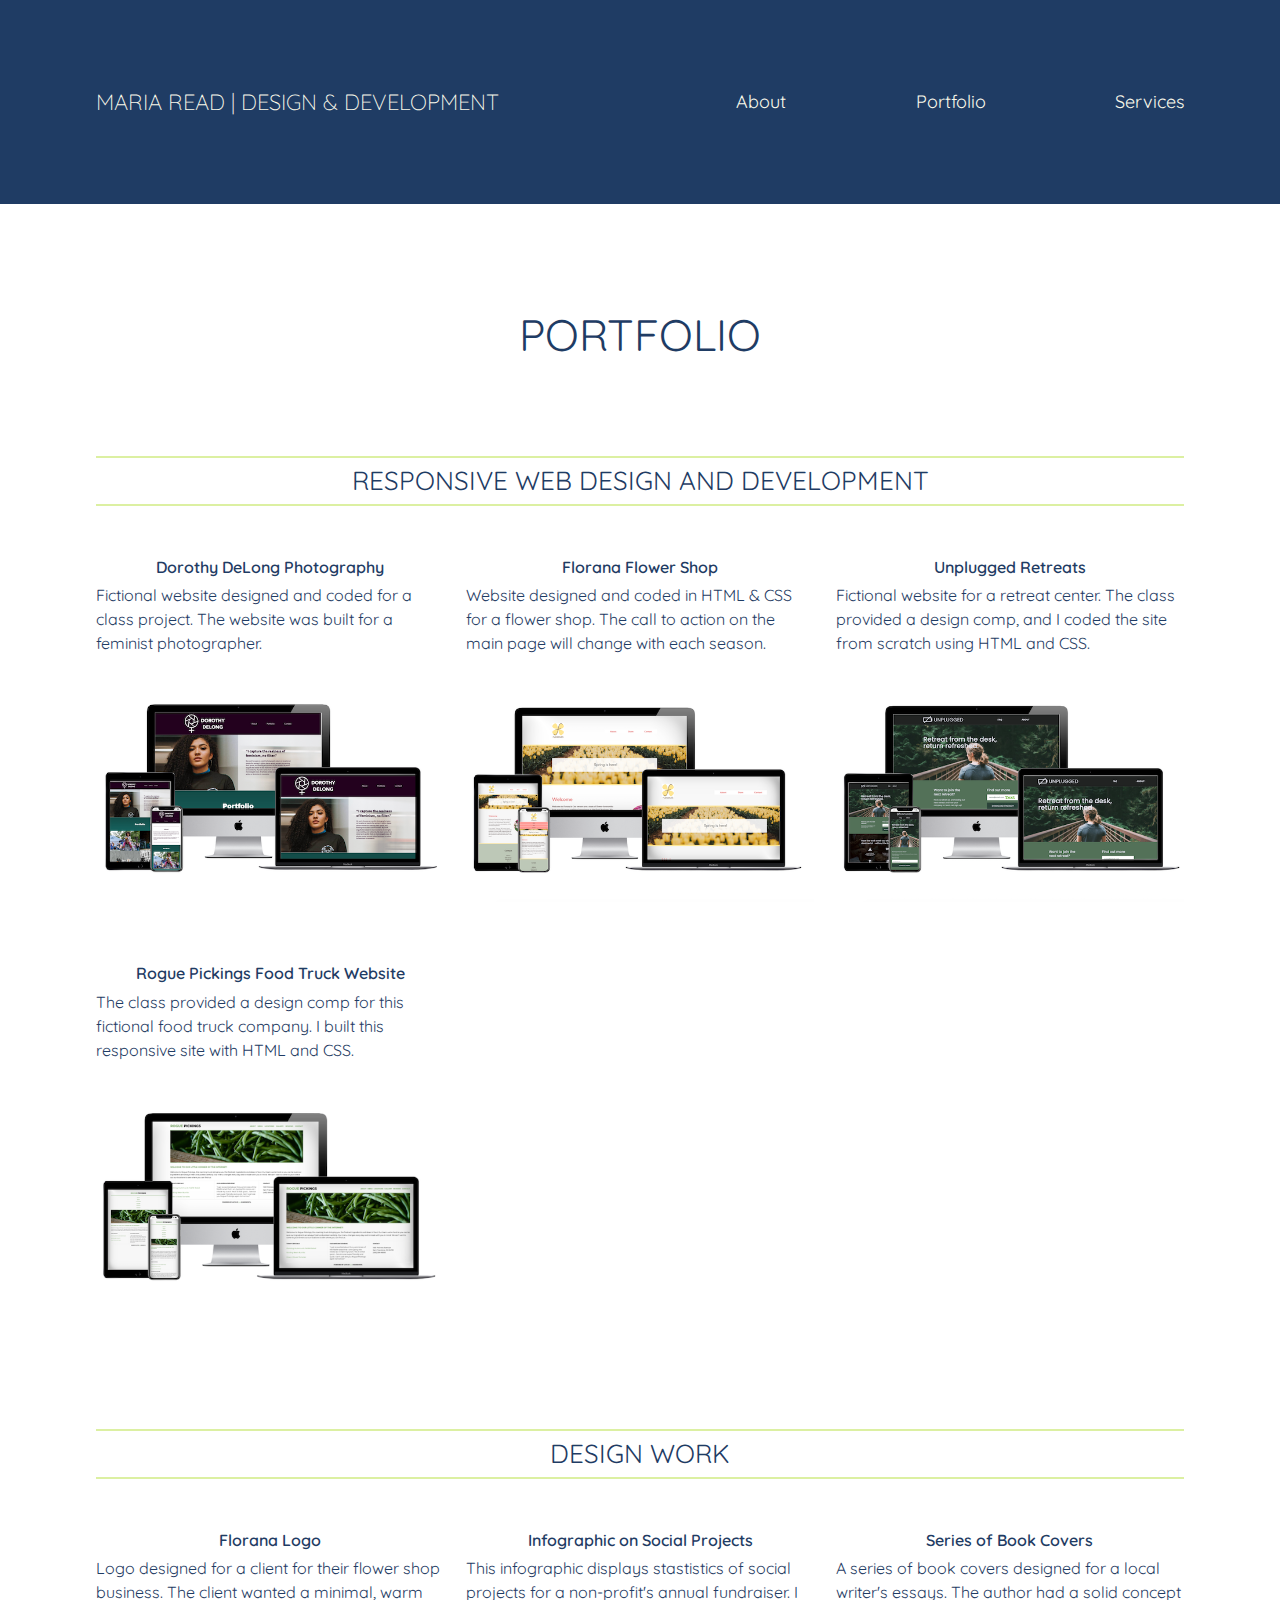
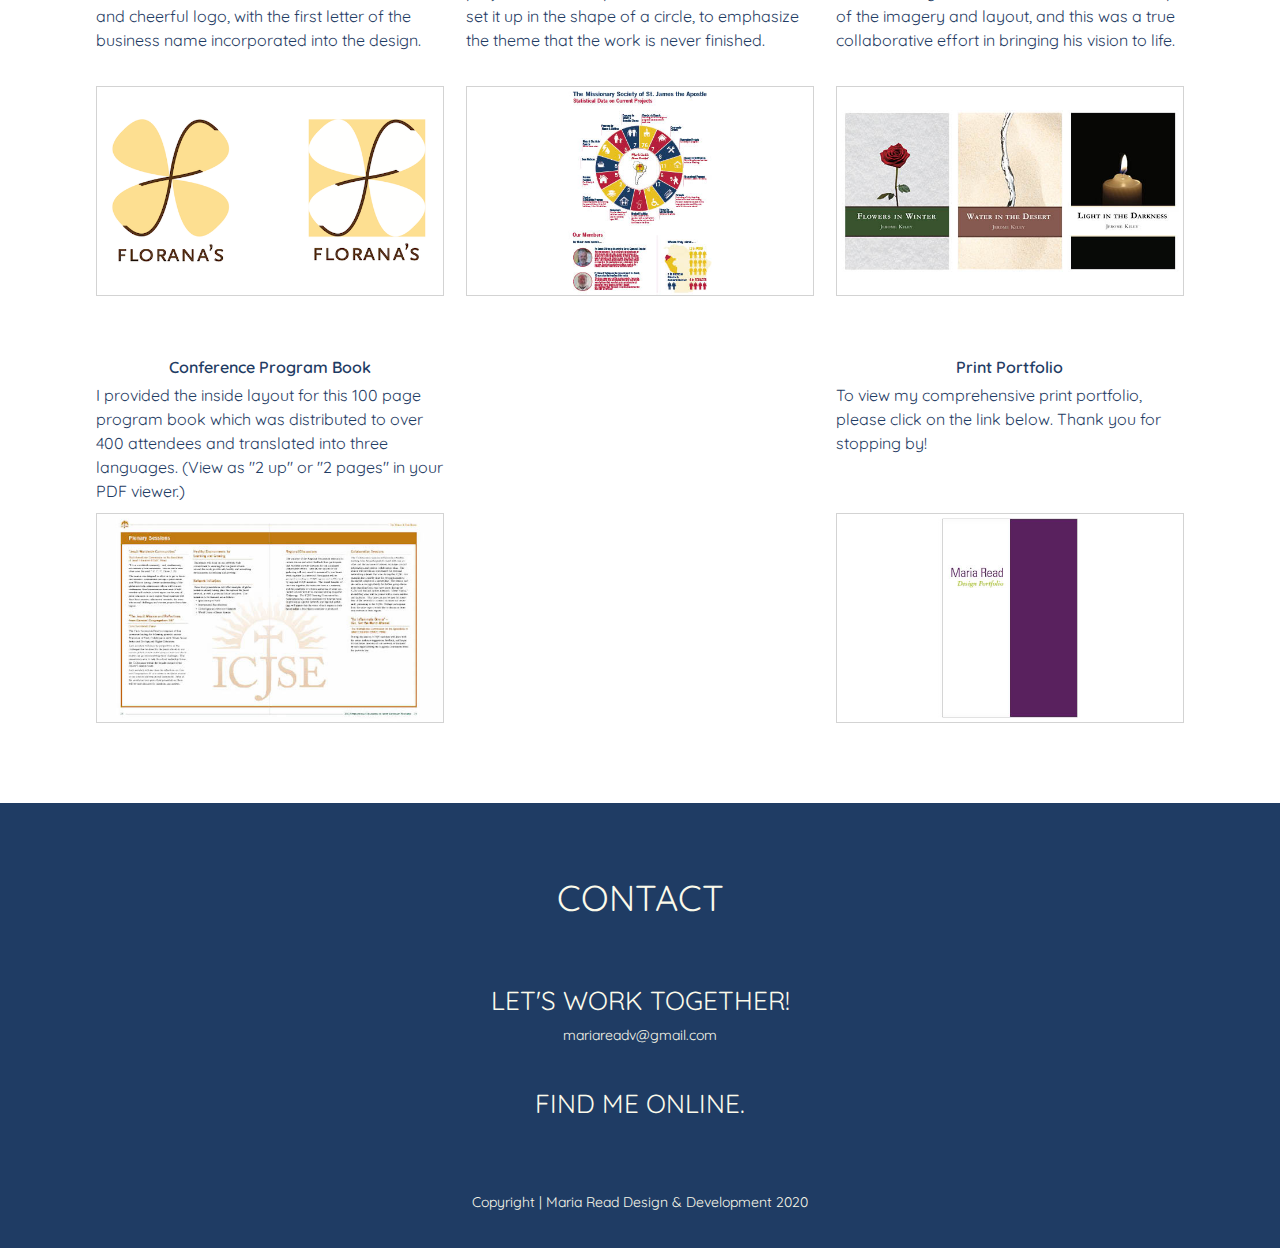
==== portfolio/index.html @ 5c040aab "Updated conference program book file" ====
<!doctype html>
<html class="no-js" lang="en">

<head>
  <meta charset="utf-8">
  <title>Maria Read Portfolio</title>
  <meta name="portfolio page" content="">
  <meta name="viewport" content="width=device-width, initial-scale=1">

  <link rel="manifest" href="site.webmanifest">
  <link rel="apple-touch-icon" href="icon.png">
  <!-- Place favicon.ico in the root directory -->

  <link rel="stylesheet" href="../css/normalize.css">
  <link rel="stylesheet" href="../css/main.css">

  <link href="https://fonts.googleapis.com/css2?family=Quicksand:wght@300;400;700&display=swap" rel="stylesheet">


  <!-- FontAwesome CDN version 5.5 -->
  <link rel="stylesheet" href="https://use.fontawesome.com/releases/v5.5.0/css/all.css" integrity="sha384-B4dIYHKNBt8Bc12p+WXckhzcICo0wtJAoU8YZTY5qE0Id1GSseTk6S+L3BlXeVIU" crossorigin="anonymous">


  <meta name="theme-color" content="#fafafa">
</head>

<body>
  <div class="container">

  <!--[if IE]>
    <p class="browserupgrade">You are using an <strong>outdated</strong> browser. Please <a href="https://browsehappy.com/">upgrade your browser</a> to improve your experience and security.</p>
  <![endif]-->

  <!-- Add your site or application content here -->

  <header>

    <div class="content-wrapper">
      <a href="../index.html">
        <p>Maria Read | Design & Development</p>
      </a>
      <div class="header-divider"></div>
      <nav>
        <ul>
          <li><a href="../index.html" target="_self">About</a></li>
          <li><a href="index.html" target="_self">Portfolio</a></li>
          <li><a href="../services/index.html" target="_self">Services</a></li>
        </ul>
      </nav>
    </div>

  </header>



  <main>



    <!--<section id="portfolio">
      <div class="content-wrapper">
        <h2>Portfolio</h2>
        <div class="divider"></div>
        <h3>Responsive Web Sites</h3>
        <div class="thumbnail-wrapper"> 
          <div class="full-width">
          
            <img src="../img/dotphoto-tn-desk-final.png" alt="dorothy photo desktop thumbnail">
          
          <div class="full-width">
          
            <h2>helllo there how are you</h2>
          
          </div>
          <div class="mobile-tablet-container">
              <img src="../img/dotphoto-tn-tab-final.png" alt="dorothy photo tablet thumbnail">
              <img src="../img/dotphoto-tn-mob-final.png" alt="dorothy photo mobile thumbnail">
          </div>
        </div>
               <p>Website designed and coded for a class project. The website was built for a feminist photographer.
        </p>
      </div>
    </section>  -->


    <section id="portfolio">
      <div class="content-wrapper">
        <h2>Portfolio</h2>
        <div class="divider"></div>
        <h3>Responsive Web Design and Development</h3>

        <div class="flex-container">

        <div class="thumbnail-wrapper-container">
          <a href="https://mreadv.github.io/dorothy-site/" target="_blank" rel="noopener noreferrer">


            <div class="portfolio-description">
              <h4>Dorothy DeLong Photography</h4>
              <p>Fictional website designed and coded for a class project. The website was built for a feminist photographer.
              </p>
            </div>

            <div class="thumbnail-wrapper photo-container full-width-item"> 
              
                <img src="../img/dorothy-devices.png" alt="dorothy photo desktop thumbnail">
              
            </div> <!-- thumbnail-wrapper div ends -->
          </a>
        </div><!-- thumbnail-wrapper-container div ends -->

        <div class="thumbnail-wrapper-container">
          <a href="https://mreadv.github.io/florana/index.html" target="_blank" rel="noopener noreferrer">


            <div class="portfolio-description">
              <h4>Florana Flower Shop</h4>
              <p>Website designed and coded in HTML & CSS for a flower shop. The call to action on the main page will change with each season.
              </p>
            </div>

            <div class="thumbnail-wrapper photo-container full-width-item"> 
              
                <img src="../img/florana-devices.png" alt="dorothy photo desktop thumbnail">
              
            </div> <!-- thumbnail-wrapper div ends -->
          </a>
        </div><!-- thumbnail-wrapper-container div ends -->



        

        <div class="thumbnail-wrapper-container">
          <a href="https://mreadv.github.io/unplugged-site/" target="_blank" rel="noopener noreferrer">

            <div class="portfolio-description">
             <h4>Unplugged Retreats</h4>
             <p>Fictional website for a retreat center. The class provided a design comp, and I coded the site from scratch using HTML and CSS.
             </p>
           </div>


           <div class="thumbnail-wrapper photo-container full-width-item"> 
           
              <img src="../img/unplugged-devices.png" alt="unplugged website desktop thumbnail">
            
          </div> <!-- thumbnail-wrapper div ends -->
        </a>

      </div> <!-- thumbnail-wrapper-container div ends -->

      
      <div class="thumbnail-wrapper-container">
          <a href="https://mreadv.github.io/rogue-3/" target="_blank" rel="noopener noreferrer">

            <div class="portfolio-description">
             <h4>Rogue Pickings Food Truck Website</h4>
             <p>The class provided a design comp for this fictional food truck company. I built this responsive site with HTML and CSS.
             </p>
           </div>


           <div class="thumbnail-wrapper photo-container full-width-item"> 
        
              <img src="../img/rogue-devices.png" alt="rogue pickings website desktop thumbnail">
           
          </div> <!-- thumbnail-wrapper div ends -->
        </a>

      </div> <!-- thumbnail-wrapper-container div ends -->

    </div> <!-- flex-container div ends -->


      <div class="design-work">

        <h3>Design Work</h3>

        <div class="flex-container">


        

        <div class="thumbnail-wrapper-container">
          

            <div class="portfolio-description">
             <h4>Florana Logo</h4>
             <p>Logo designed for a client for their flower shop business. The client wanted a minimal, warm and cheerful logo, with the first letter of the business name incorporated into the design. 
             </p>
             
             
           </div>

       
           <div class="thumbnail-wrapper"> 

            <div class="photo-container full-width-item hover design">
              <figure>
             
              <img src="../img/florana-logo.png" alt="florana logo yellow flower with brown letter f">
         
            </figure>
       

            </div>

            
          </div> <!-- thumbnail-wrapper div ends -->

        </a>

      </div> <!-- thumbnail-wrapper-container div ends -->



      <div class="thumbnail-wrapper-container">
        <a href="../img/infographic-2.pdf" target="_blank" rel="noopener noreferrer">

        <div class="portfolio-description">
         <h4>Infographic on Social Projects</h4>
         <p>This infographic displays stastistics of social projects for a non-profit's annual fundraiser. I set it up in the shape of a circle, to emphasize the theme that the work is never finished.
         </p>
         
         
       </div>

   
       <div class="thumbnail-wrapper"> 

        <div class="photo-container full-width-item hover design">
          <figure>
         
          <img src="../img/infographic-tn.jpg" alt="thumbnail of an infographic in blue, yellow, and red, with icons in white">
     
        </figure>
   

        </div>

        
      </div> <!-- thumbnail-wrapper div ends -->

    </a>

  </div> <!-- thumbnail-wrapper-container div ends -->



  <div class="thumbnail-wrapper-container">
    <a href="../img/books-3up.pdf" target="_blank" rel="noopener noreferrer">

    <div class="portfolio-description">
     <h4>Series of Book Covers</h4>
     <p>A series of book covers designed for a local writer's essays. The author had a solid concept of the imagery and layout, and this was a true collaborative effort in bringing his vision to life.
     </p>
     
     
   </div>


   <div class="thumbnail-wrapper"> 

    <div class="photo-container full-width-item hover design">
      <figure>
     
      <img src="../img/books-tn.jpg" alt="thumbnail of an infographic in blue, yellow, and red, with icons in white">
 
    </figure>


    </div>

    
  </div> <!-- thumbnail-wrapper div ends -->

</a>

</div> <!-- thumbnail-wrapper-container div ends -->



<div class="thumbnail-wrapper-container">
  <a href="../img/program-complete.pdf" target="_blank" rel="noopener noreferrer">

  <div class="portfolio-description">
   <h4>Conference Program Book</h4>
   <p>I provided the inside layout for this 100 page program book which was distributed to over 400 attendees and translated into three languages. (View as "2 up" or "2 pages" in your PDF viewer.)
   </p>
   
   
 </div>


 <div class="thumbnail-wrapper"> 

  <div class="photo-container full-width-item hover design">
    <figure>
   
    <img src="../img/program.jpg" alt="thumbnail of an infographic in blue, yellow, and red, with icons in white">

  </figure>


  </div>

  
</div> <!-- thumbnail-wrapper div ends -->

</a>

</div> <!-- thumbnail-wrapper-container div ends -->





<div class="thumbnail-wrapper-container">
  <a href="../img/portfolio.pdf" target="_blank" rel="noopener noreferrer">

  <div class="portfolio-description">
   <h4>Print Portfolio</h4>
   <p>To view my comprehensive print portfolio, please click on the link below. Thank you for stopping by!
   </p>
   
   
 </div>


 <div class="thumbnail-wrapper"> 

  <div class="photo-container full-width-item hover design">
    <figure>
   
    <img src="../img/portfolio-tn.jpg" alt="thumbnail of an infographic in blue, yellow, and red, with icons in white">

  </figure>


  </div>

  
</div> <!-- thumbnail-wrapper div ends -->

</a>

</div> <!-- thumbnail-wrapper-container div ends -->



      
    

    </div> <!-- flex-container div ends -->

  </div> <!-- design-work div ends -->





  </div>
</section>



    <footer id="contact">
      <div class="content-wrapper">
        <h2>Contact</h2>
        <div class="contact-info">
          <h3>Let's work together!</h3>
          <address class="contact">
            <p>mariareadv@gmail.com</p>
          </address>
        </div>
        <div class="social">
          <h3>Find me online.</h3>
          <div class="social-icons">
            
            <p>
              <a href="https://www.linkedin.com/in/maria-read-6a8a04b1/" target="_blank" rel="noopener noreferrer">
                <i class="fab fa-linkedin"></i>
              </a>
            </p>
            <p>
              <a href="https://github.com/mreadv" target="_blank" rel="noopener noreferrer">
                <i class="fab fa-github"></i>
              </a>
            </p>

          </div> <!-- End "social-icons"-->
        </div> <!-- End "social"-->

<div class="copyright">
          <p>Copyright | Maria Read Design & Development 2020</p>
        </div>

      </div> <!-- End "content-wrapper" -->
    </footer>

    </main>


  </div> <!-- End "container" -->


</body>

</html>

           

















  
  <script src="../js/vendor/modernizr-3.8.0.min.js"></script>
  <script src="https://code.jquery.com/jquery-3.4.1.min.js" integrity="sha256-CSXorXvZcTkaix6Yvo6HppcZGetbYMGWSFlBw8HfCJo=" crossorigin="anonymous"></script>
  <script>window.jQuery || document.write('<script src="js/vendor/jquery-3.4.1.min.js"><\/script>')</script>
  <script src="../js/plugins.js"></script>
  <script src="../js/main.js"></script>

  <!-- Google Analytics: change UA-XXXXX-Y to be your site's ID. -->
  <script>
    window.ga = function () { ga.q.push(arguments) }; ga.q = []; ga.l = +new Date;
    ga('create', 'UA-XXXXX-Y', 'auto'); ga('set','transport','beacon'); ga('send', 'pageview')
  </script>
  <script src="https://www.google-analytics.com/analytics.js" async></script>
</body>

</html>
---- css/main.css ----
/*! HTML5 Boilerplate v7.3.0 | MIT License | https://html5boilerplate.com/ */

/* main.css 2.0.0 | MIT License | https://github.com/h5bp/main.css#readme */
/*
 * What follows is the result of much research on cross-browser styling.
 * Credit left inline and big thanks to Nicolas Gallagher, Jonathan Neal,
 * Kroc Camen, and the H5BP dev community and team.
 */

/* ==========================================================================
   Base styles: opinionated defaults
   ========================================================================== */

   html {
    color: #222;
    font-size: 1em;
    line-height: 1.4;
  }

/*
 * Remove text-shadow in selection highlight:
 * https://twitter.com/miketaylr/status/12228805301
 *
 * Vendor-prefixed and regular ::selection selectors cannot be combined:
 * https://stackoverflow.com/a/16982510/7133471
 *
 * Customize the background color to match your design.
 */

 ::-moz-selection {
  background: #b3d4fc;
  text-shadow: none;
}

::selection {
  background: #b3d4fc;
  text-shadow: none;
}

/*
 * A better looking default horizontal rule
 */

 hr {
  display: block;
  height: 1px;
  border: 0;
  border-top: 1px solid #ccc;
  margin: 1em 0;
  padding: 0;
}

/*
 * Remove the gap between audio, canvas, iframes,
 * images, videos and the bottom of their containers:
 * https://github.com/h5bp/html5-boilerplate/issues/440
 */

 audio,
 canvas,
 iframe,
 img,
 svg,
 video {
  vertical-align: middle;
}

/*
 * Remove default fieldset styles.
 */

 fieldset {
  border: 0;
  margin: 0;
  padding: 0;
}

/*
 * Allow only vertical resizing of textareas.
 */

 textarea {
  resize: vertical;
}

/* ==========================================================================
   Browser Upgrade Prompt
   ========================================================================== */

   .browserupgrade {
    margin: 0.2em 0;
    background: #ccc;
    color: #000;
    padding: 0.2em 0;
  }

/* ==========================================================================
   Author's custom styles
   ========================================================================== */



   /* ---------- General ----------*/

   .content-wrapper {
    margin: 0 auto;
    width: 85%;
    display: flex;
    justify-content: center;
    align-items: center;
    flex-flow: row wrap;
  }

  .container {
    min-width: 360px;
  }



  html {
    font-size: 16px;
  }

  body {
    font-size: 1em;
    font-family: 'Quicksand', sans-serif;
    color: #1F3C64;
    text-align: left;
  }

  ul,
  ol {
    list-style-type: none;
    margin: 0;
    padding: 0;
  }

  a {
    color: #FBFAEB;
    text-decoration: none;

  }

  h1 {
    font-weight: 300;
    font-size: 1.875em;
    margin: 0;
    text-transform: uppercase;
  }

  h2 {
    font-size: 1.625em;
    font-weight: 400;
    text-transform: uppercase;
  }

  h3 {
    font-size: 1.25em;
    font-weight: 400;
    text-transform: uppercase;
  }

  p {
    font-size: 1em;
    line-height: 1.5em;
    margin: 0;
  }

  img {
    width: ;
  }

  figure {
    margin: 0;
  }

  address {
    font-style: normal;
  }





  /* ---------- Base Header - Footer Styles ----------*/


  header,
  footer {
    background-color: #1F3C64;
  /* alternate bg teal
  background-color: #114267;
  */
  color: #FBFAEB;
}

header .content-wrapper {
  padding-top: 30px;
  padding-bottom: 30px;
  display: flex;
  justify-content: center;
  align-items: center;
  flex-flow: row wrap;
  
}

/* Is this figure style necessary? 
header figure {
  width: 100%;
  display: flex;
  justify-content: center;
  align-items: center;
  flex-flow: row wrap;
}
*/

header a {
  width: 100%;
  display: flex;
  justify-content: center;
  align-items: center;
  flex-flow: row wrap;
}

header p {
  font-weight: 300;
  text-transform: uppercase;
}

header .header-divider {
  background: #FBFAEB;
  height: 1px;
  width: 100%;
  margin: 20px 0 20px 0;
}

header nav {
  width: 98%;
  display: flex;
  align-items: center;
  flex-flow: row wrap;
}

header nav ul {
  display: flex;
  justify-content: space-between;
  list-style: none;
  width: 100%;
}

header nav ul li {
  font-size: .9375em;
}

footer .content-wrapper {
  display: flex;
  justify-content: center;
  align-items: center;
  flex-flow: row wrap;
}

footer h2 {
  margin: 0;
  padding: 50px 0 50px 0;
  width: 100%;
}

footer h3 {
  margin: 0;
  width: 100%;
}

footer p {
  font-size: .875em;
}

footer .contact-info {
  width: 100%;
  display: flex;
  flex-flow: row wrap;
}

footer .social {
  margin-top: 50px;
  width: 100%;
  display: flex;
  flex-flow: row wrap;
}

footer .social-icons {
  display: flex;
  justify-content: space-between;
  align-items: center;
  min-width: 125px;
}

footer .social-icons a {
  width: 40px;
  height: 40px;
  text-decoration: none;
  color: #FBFAEB;
}

footer .social-icons p {
  font-size: 3em;
}


footer .copyright {
  padding: 90px 0 35px 0;
  width: 100%;
}

footer .copyright p {
  font-size: .875em;
}



/* ---------- Main About (Hero) --------- */

#hero {
 background: url('../img/hero.jpg') center no-repeat; 
 background-size: cover;
 min-height: 290px;
 display: flex;
 justify-content: flex-start;
 align-items: center;
}






/* ---------- Main About (About) ---------- */





#about {
  display: flex;
  justify-content: flex-start;
  align-items: center;

}

#about .content-wrapper {    
  padding-top: 70px;
  padding-bottom: 50px;
  display: flex;
  justify-content: flex-start;
  align-items: center;
  flex-flow: row wrap;
}

#about h2 {
  margin: 0;
}

#about .divider {
  background: #DCF0A2;
  height: 3px;
  width: 100%;
  margin: 20px 0 30px 0;
}

#about .paragraph-bottom {
  margin-top: 10px;
}



/* ---------- Main Portfolio ----------*/


#portfolio .content-wrapper {
  padding-top: 70px;
  padding-bottom: 50px;
  display: flex;
  justify-content: flex-start;
  align-items: center;
  flex-flow: row wrap;
}

#portfolio h2 {
  display: flex;
  margin: 0;
  width: 100%;
}

/*
#portfolio .divider {
  background: #DCF0A2;
  height: 2px;
  width: 100%;
  margin: 20px 0 0 0;
}
*/

#portfolio h3 {
  margin: 0;
  margin-bottom: 20px;
  margin-top: 60px;
  border-bottom: 2px solid #DCF0A2;
  border-top: 2px solid #DCF0A2;
  width: 100%;
  padding-top: 5px;
  padding-bottom: 5px;
}



#portfolio h4 {
  color: #1F3C64;
  font-weight: 600;
  margin: 0;
  margin-bottom: 0;
}

main #portfolio .photo-container {
 text-align: center;
 display: flex; 
 flex-direction: column; 
 justify-content: center; 
 align-content: center;
}

main #portfolio  .full-width-item {
  margin-bottom: 20px;
}

main #portfolio img {
  border: none;
}

main #portfolio .full-width-item img {
 width: 100%;
}



#portfolio .thumbnail-wrapper-container {
  display: flex;
  flex-flow: row wrap;
  width: 100%;
}



main #portfolio .mobile-tablet-container {
 position: relative;
 text-align: center;
 display: flex; 
 justify-content: space-between; 
 align-content: flex-start;
 align-items: center;
 width: 100%;
}

main #portfolio  .tablet-item {
  display: flex;
  width: 66%;
}

main #portfolio .mobile-item {
  display: flex;
  width: 30%;
}

main .hover:hover {
      opacity: 0.5;
      filter: alpha(opacity=100);
}

main #portfolio .mobile-tablet-container .tablet-item img {
  display: flex;
  align-self: center;
  width: 100%;
}

main #portfolio .mobile-tablet-container .mobile-item img {
  display: flex;
  align-self: center;
  width: 100%;
}

main #portfolio .thumbnail-wrapper-container h4 {
  padding: 0px 0 5px 0;
}

main #portfolio .thumbnail-wrapper-container p {
  color: #1F3C64;
  font-size: 1em;
  margin-bottom: 10px;
}

main #portfolio .thumbnail-wrapper-container {
  /*border-top: 2px solid #DCF0A2;
  */
  padding-bottom: 10px;
  padding-top: 30px;
}

/*
main #portfolio .thumbnail-bottom {
  border-bottom: 2px solid #DCF0A2;
}
*/

#portfolio .flex-items {
  margin: 0 0 10px 0;
}

#portfolio .design {
  border: 1px solid lightgray;
}




/* ---------- Main Services ----------*/


 #services .content-wrapper {
  padding-bottom: 40px;
  padding-top: 70px;
}

#services h2 {
  margin: 0;
  padding-bottom: 25px;
}

/*
#services .divider {
  background: #DCF0A2;
  height: 3px;
  width: 100%;
  margin: 20px 0 30px 0;
}
*/

.services-items {
  display: flex;
  flex-flow: row wrap;
  justify-content: flex-start;
  align-items: center;
}

#services .row {
  border-top: 2px solid #DCF0A2;
}

article {
  display: flex;
  flex-flow: row wrap;
  justify-content: flex-start;
  align-items: center;
  /*
  border-top-left-radius: 20px 10px;
  border-top-right-radius: 10px 10px;
  */
  padding: 20px 0 35px 0;
  width: 100%;
}

.services-items h3 {
  display: flex;
  width: 45%;
}

.fontawesome-icon {
  display: flex;
  justify-content: flex-start;
  width: 55%; 
}

.fontawesome-icon i {
  font-size: 40px;
}

.services-description {
  display: flex;
  width: 100%;
}

.bottom-item {
  border-bottom: 2px solid #DCF0A2;
}






/* Hide Tablet Content */

.tablet-content {
  display: none;
}

@media screen and (min-width: 768px) {
  .tablet-content {
    display:block;
  }
}




}

/* ==========================================================================
   Helper classes
   ========================================================================== */

/*
 * Hide visually and from screen readers
 */

 .hidden {
  display: none !important;
}

/*
* Hide only visually, but have it available for screen readers:
* https://snook.ca/archives/html_and_css/hiding-content-for-accessibility
*
* 1. For long content, line feeds are not interpreted as spaces and small width
*    causes content to wrap 1 word per line:
*    https://medium.com/@jessebeach/beware-smushed-off-screen-accessible-text-5952a4c2cbfe
*/

.sr-only {
  border: 0;
  clip: rect(0, 0, 0, 0);
  height: 1px;
  margin: -1px;
  overflow: hidden;
  padding: 0;
  position: absolute;
  white-space: nowrap;
  width: 1px;
  /* 1 */
}

/*
* Extends the .sr-only class to allow the element
* to be focusable when navigated to via the keyboard:
* https://www.drupal.org/node/897638
*/

.sr-only.focusable:active,
.sr-only.focusable:focus {
  clip: auto;
  height: auto;
  margin: 0;
  overflow: visible;
  position: static;
  white-space: inherit;
  width: auto;
}

/*
* Hide visually and from screen readers, but maintain layout
*/

.invisible {
  visibility: hidden;
}

/*
* Clearfix: contain floats
*
* For modern browsers
* 1. The space content is one way to avoid an Opera bug when the
*    `contenteditable` attribute is included anywhere else in the document.
*    Otherwise it causes space to appear at the top and bottom of elements
*    that receive the `clearfix` class.
* 2. The use of `table` rather than `block` is only necessary if using
*    `:before` to contain the top-margins of child elements.
*/

.clearfix:before,
.clearfix:after {
  content: " ";
  /* 1 */
  display: table;
  /* 2 */
}

.clearfix:after {
  clear: both;
}

/* ==========================================================================
   EXAMPLE Media Queries for Responsive Design.
   These examples override the primary ('mobile first') styles.
   Modify as content requires.
   ========================================================================== */


   /* Tablet Styles Here */

   @media screen and (min-width: 768px) {

    @media screen and (min-width: 768px) {
      #tablet-content {
        display:block;
      }

      .content-wrapper {
        max-width: 720px;
  /*
  padding: 0px 50px 0px 50px;
  */
}

h2 {
  font-size: 2.25em;
}

h3 {
  font-size: 1.625em;
}



header a {
  justify-content: flex-start;
}

header nav {
  width: 70%;
}

header .content-wrapper {
  display: flex;
  justify-content: center;
  align-items: center;
  flex-flow: row;
  min-height: 144px;
}

header  p {
  font-size: 1.125em;
}

header nav {
  display: flex;
  align-items: center;
}

header nav ul li {
  font-size: 1em;
}

header .header-divider {
  width: 0px;
}

#hero h1 {
  font-size: 2.75em;
}

#hero .content-wrapper {
}

#hero {
 background: url('../img/hero.jpg') center no-repeat; 
 background-size: cover;
 min-height: 470px;
}

footer .content-wrapper {
  display: flex;
  justify-content: space-between;
  align-items: flex-start;
}

footer .contact-info, 
footer .social {
  display: flex;
  justify-content: center;
  margin-top: 0;
}

footer   {
  width: 100%;
}

footer h2 {
  display: flex;
  justify-content: center;
  padding: 70px 0 60px 0;
}

footer  h3 {
  display: flex;  
  width: 100%;
  text-align: center;
  justify-content: center;
}

footer .social h3 {
  padding-top: 40px;
}

footer .contact {
  padding-top: 5px;
}

footer .copyright {
  display: flex;
  justify-content: center;
  padding-top: 70px;

}




/* ---------- Hero ---------- */






/* ---------- About ---------- */


#about .content-wrapper {
  justify-content: center;
  align-items: center;
  padding: 70px 40px 70px 25px;
  /*
  box-shadow around About section
  box-shadow: rgba(0, 0, 0, 0.1) -4px 9px 25px -6px;
  */
}

#about .content-wrapper h2 {
  display: flex;
  justify-content: center;
  width: 100%;
}

#about .about-flex-container p,
#about .about-flex-container figure {
  display: flex;
  justify-content: center;
  width: 100%;
}

#about .about-flex-container p {
  padding: 15px;
  width: 46%;
  
}

#about .about-flex-container .paragraphs {
  display: flex;
  justify-content: space-between;
  padding-left: 5px;
  padding-right: 5px;
}

#about .paragraph-bottom {
  margin-top: 0px;
}


#about .content-wrapper h2 {
  font-size: 2.5em;
}



/* ---------- Portfolio ---------- */

main #portfolio .content-wrapper {
  display: flex;
  justify-content: space-between;
}

main #portfolio .flex-container {
  display: flex;
  justify-content: space-between;
  align-items: flex-start;
  flex-flow: row wrap;
  /*
  border-top: 2px solid #DCF0A2;
  
  border-bottom: 2px solid #DCF0A2;
  */
}

/*
main #portfolio .thumbnail-wrapper-container {
  display: flex;
  justify-content: center;
  align-content: center;
  flex-basis: 48%;
  flex-flow: row-wrap;
}
*/

main #portfolio .flex-container .thumbnail-wrapper-container {
  display: flex;
  width: 48%;
  border: none;
}

main #portfolio .flex-container .thumbnail-bottom {
  padding-top: 0;
}

main #portfolio .flex-container .portfolio-description {
  display: flex;
  flex-flow: column;
  justify-content: center;
}

main #portfolio .portfolio-description h4,
main #portfolio .portfolio-description p {
  display: flex;
  justify-content: center;
}

.portfolio-description p {
  min-height: 72px;
}

main #portfolio .content-wrapper h2,
main #portfolio .content-wrapper h3 {
  display: flex;
  width: 100%;
  justify-content: center;
}


main #portfolio  h3 {
  margin-top: 90px;
}

main #portfolio .thumbnail-wrapper-container p {
  min-height: 100px;
}

main #portfolio .design-work .thumbnail-wrapper-container p {
  min-height: 120px;
}


/* ---------- Services ---------- */



main #services .content-wrapper {
  display: flex;
  justify-content: space-between;
  padding-bottom: 50px;
}

main #services h2 {

  display: flex;
  justify-content: center;
  
  width: 100%;

}

main #services .row {
  display: flex;
  justify-content: center;
}

main #services .fontawesome-icon {
  width: 100%;
  justify-content: center;
  padding-top: 10px;
}

main #services h3 {
  margin: 0;
  width: 100%;
  justify-content: center;

}

main #services .services-description  {
  width: 100%;
  display: flex;
  padding: 3% 5% 0% 5%;
  text-align: center;
}

main #services article {
  padding-top: 35px;
  width: 80%;
}




/*
main #services .flex-container {
  display: flex;
  align-items: flex-start;
  justify-content: space-between;
  flex-flow: row wrap;

  border-top: 2px solid #DCF0A2;
  border-bottom: 2px solid #DCF0A2;
}

main #services .row {
  display: flex;
  width: 48%;
}

main #services h3 {
  width: 60%;
}

main #services .fontawesome-icon  {
  width: 40%;
}


main #services .divider {
  display: none;
}

main #services .bottom-item {
  border: none;
}

main #services article {
  border: none;
}
*/

main #services 





#mobile-content { 
  display:none; 
}
@media screen and (max-width: 767px) {
  #mobile-content { 
    display:block; }
  }





  /* ---------- Desktop Styles ----------*/

  @media screen and (min-width: 1200px) {

    .content-wrapper {
      max-width: 1100px;
    }

    #hero h1 {
      font-size: 2.8125em;
    }

    header .content-wrapper a p {
      font-size: 1.375em;
    }

    header .content-wrapper nav ul {
      font-size: 1.125em;
    
    }


    #about .content-wrapper {
      padding-top: 100px;
    }

    #portfolio .content-wrapper {
      padding-top: 100px;
    }

    #services .content-wrapper {
      padding-top: 100px;
    }

    #about .content-wrapper h2,
    #portfolio .content-wrapper h2,
    #services .content-wrapper h2 {
      font-size: 2.75em;
    }


    main #portfolio .flex-container .thumbnail-wrapper-container {
  display: flex;
  width: 32%;
  border: none;
}

  main #portfolio .flex-container .thumbnail-wrapper-container {
    padding-top: 30px;
  }

  #portfolio .portfolio-description {
    min-height: 94px;
  }

  }



  @media only screen and (min-width: 35em) {
    /* Style adjustments for viewports that meet the condition */
  }

  @media print,
  (-webkit-min-device-pixel-ratio: 1.25),
  (min-resolution: 1.25dppx),
  (min-resolution: 120dpi) {
    /* Style adjustments for high resolution devices */
  }

/* ==========================================================================
   Print styles.
   Inlined to avoid the additional HTTP request:
   https://www.phpied.com/delay-loading-your-print-css/
   ========================================================================== */

   @media print {
    *,
    *:before,
    *:after {
      background: transparent !important;
      color: #000 !important;
      /* Black prints faster */
      box-shadow: none !important;
      text-shadow: none !important;
    }
    a,
    a:visited {
      text-decoration: underline;
    }
    a[href]:after {
      content: " (" attr(href) ")";
    }
    abbr[title]:after {
      content: " (" attr(title) ")";
    }
  /*
     * Don't show links that are fragment identifiers,
     * or use the `javascript:` pseudo protocol
     */
     a[href^="#"]:after,
     a[href^="javascript:"]:after {
      content: "";
    }
    pre {
      white-space: pre-wrap !important;
    }
    pre,
    blockquote {
      border: 1px solid #999;
      page-break-inside: avoid;
    }
  /*
     * Printing Tables:
     * https://web.archive.org/web/20180815150934/http://css-discuss.incutio.com/wiki/Printing_Tables
     */
     thead {
      display: table-header-group;
    }
    tr,
    img {
      page-break-inside: avoid;
    }
    p,
    h2,
    h3 {
      orphans: 3;
      widows: 3;
    }
    h2,
    h3 {
      page-break-after: avoid;
    }
  }
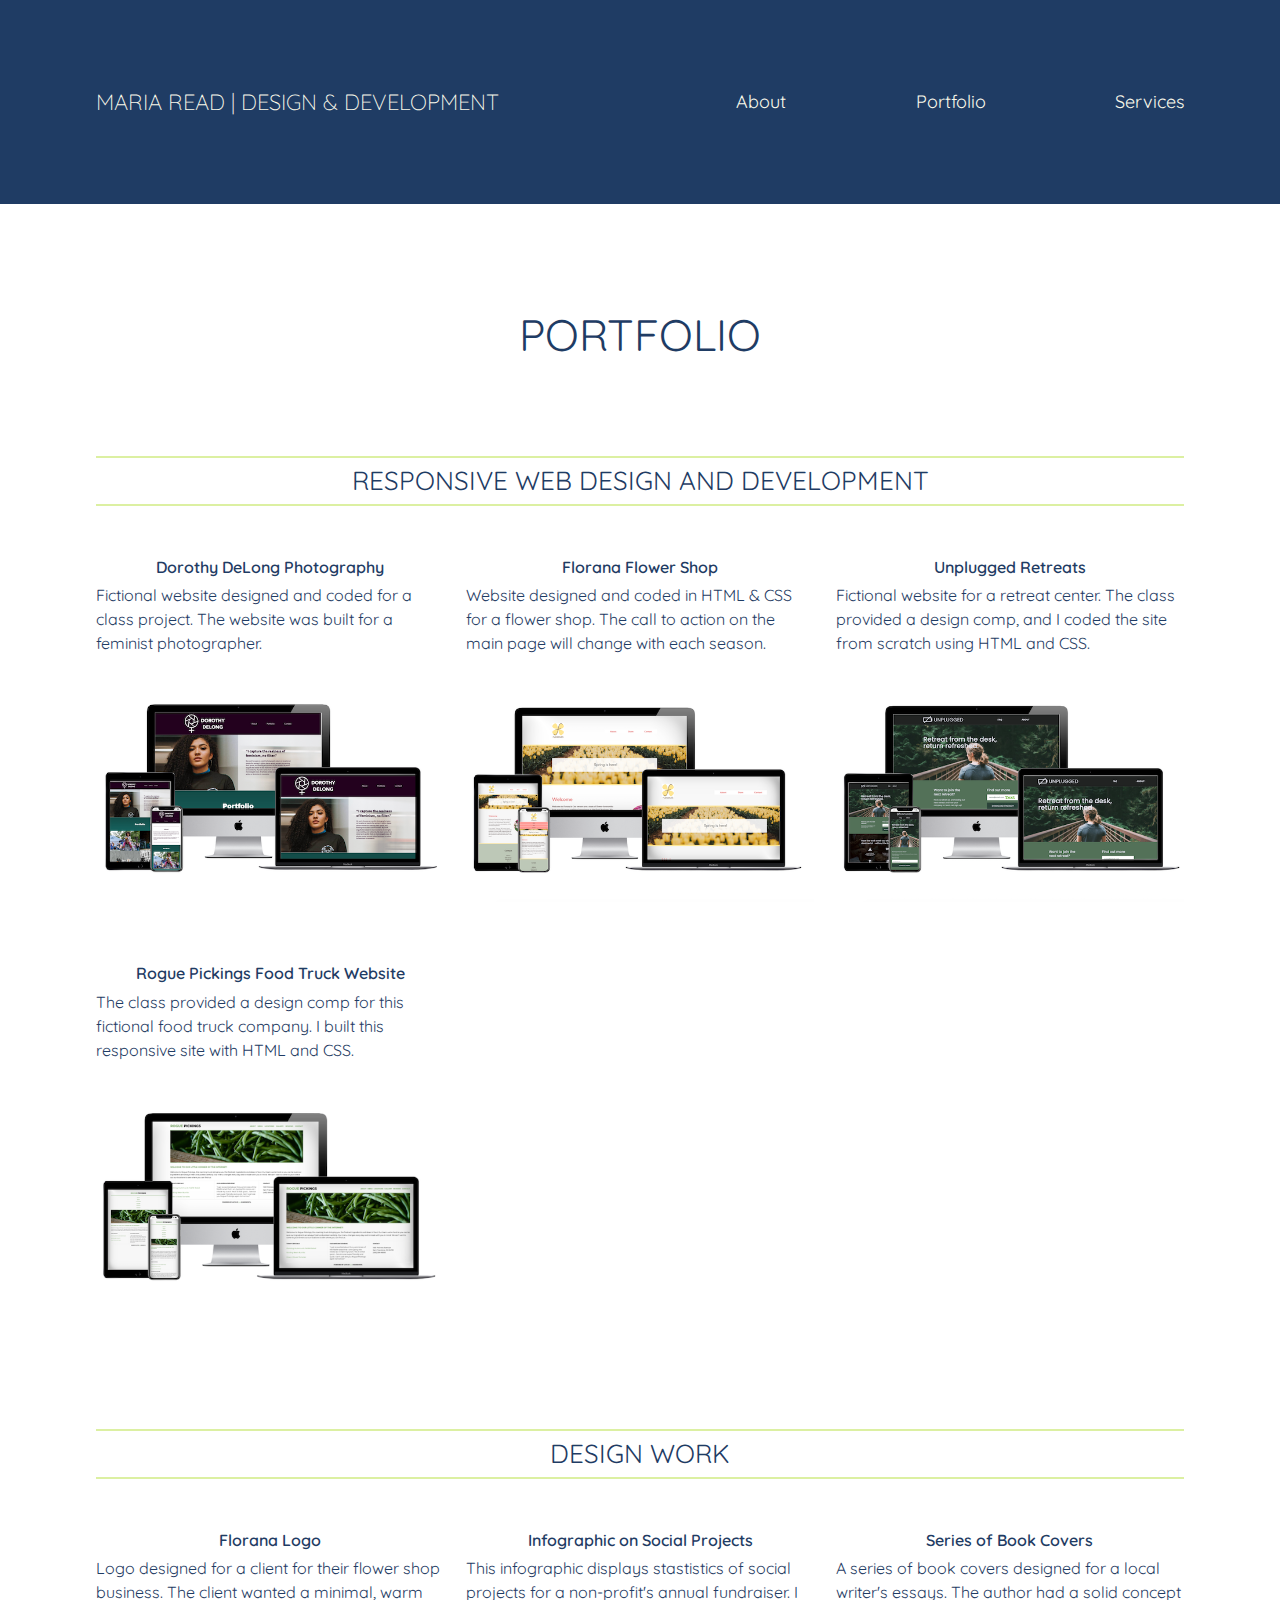
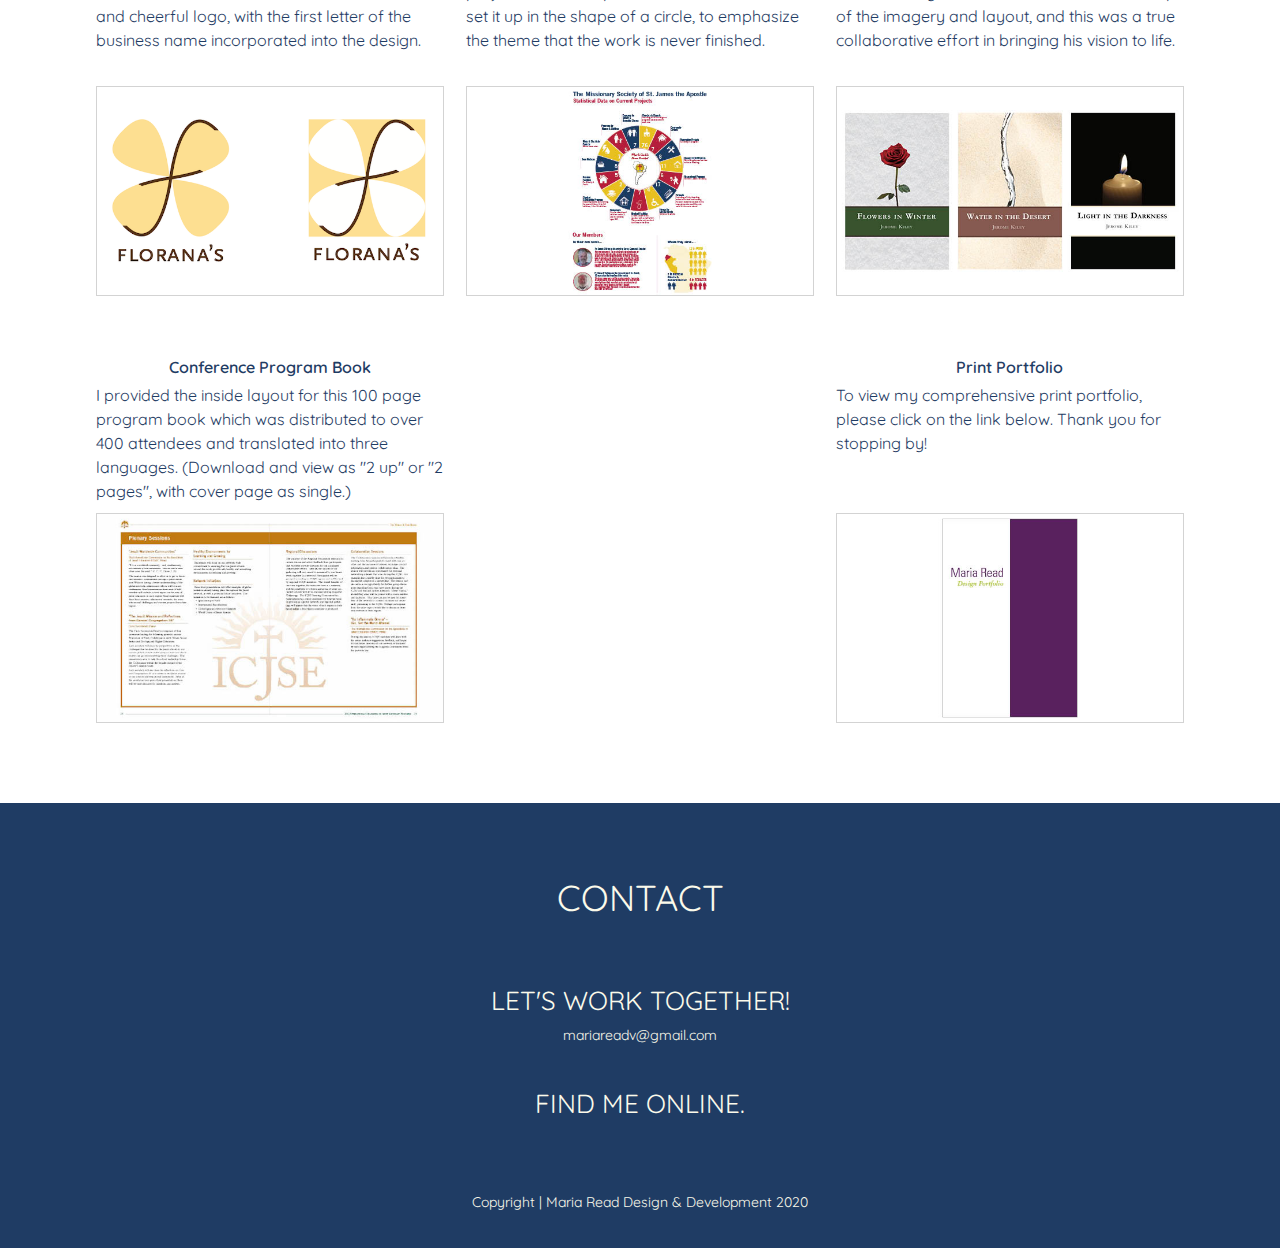
==== commit 00e3f772: "Fixed print portfolio link so that only hover image links and not all text" ====
--- a/portfolio/index.html
+++ b/portfolio/index.html
@@ -286,7 +286,7 @@
 
   <div class="portfolio-description">
    <h4>Conference Program Book</h4>
-   <p>I provided the inside layout for this 100 page program book which was distributed to over 400 attendees and translated into three languages. (View as "2 up" or "2 pages" in your PDF viewer.)
+   <p>I provided the inside layout for this 100 page program book which was distributed to over 400 attendees and translated into three languages. (Download and view as "2 up" or "2 pages", with cover page as single.)
    </p>
    
    
@@ -317,7 +317,7 @@
 
 
 <div class="thumbnail-wrapper-container">
-  <a href="../img/portfolio.pdf" target="_blank" rel="noopener noreferrer">
+  
 
   <div class="portfolio-description">
    <h4>Print Portfolio</h4>
@@ -329,7 +329,7 @@
 
 
  <div class="thumbnail-wrapper"> 
-
+  <a href="../img/portfolio.pdf" target="_blank" rel="noopener noreferrer">
   <div class="photo-container full-width-item hover design">
     <figure>
    
--- a/css/main.css
+++ b/css/main.css
@@ -178,6 +178,10 @@
     font-style: normal;
   }
 
+  span {
+    font-size: .9375em;
+    color: #2c4362;
+  }
 
 
 
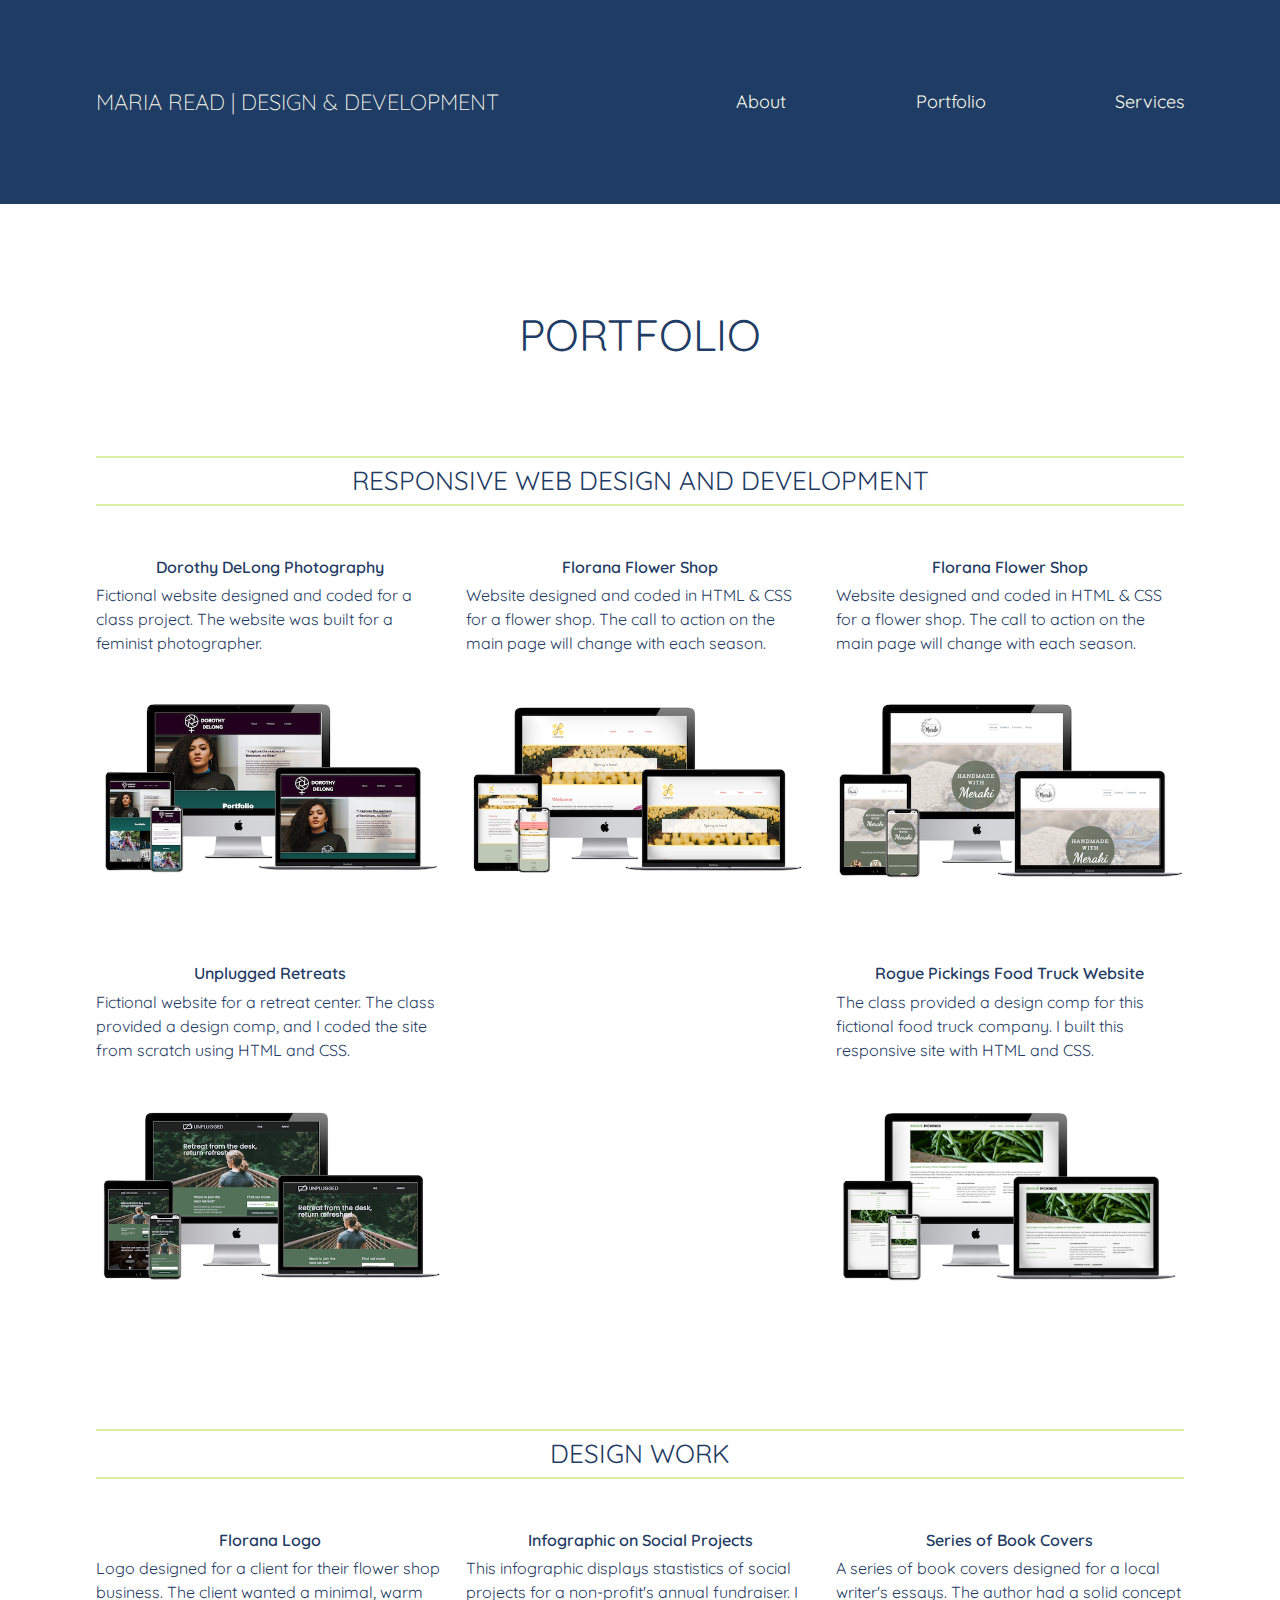
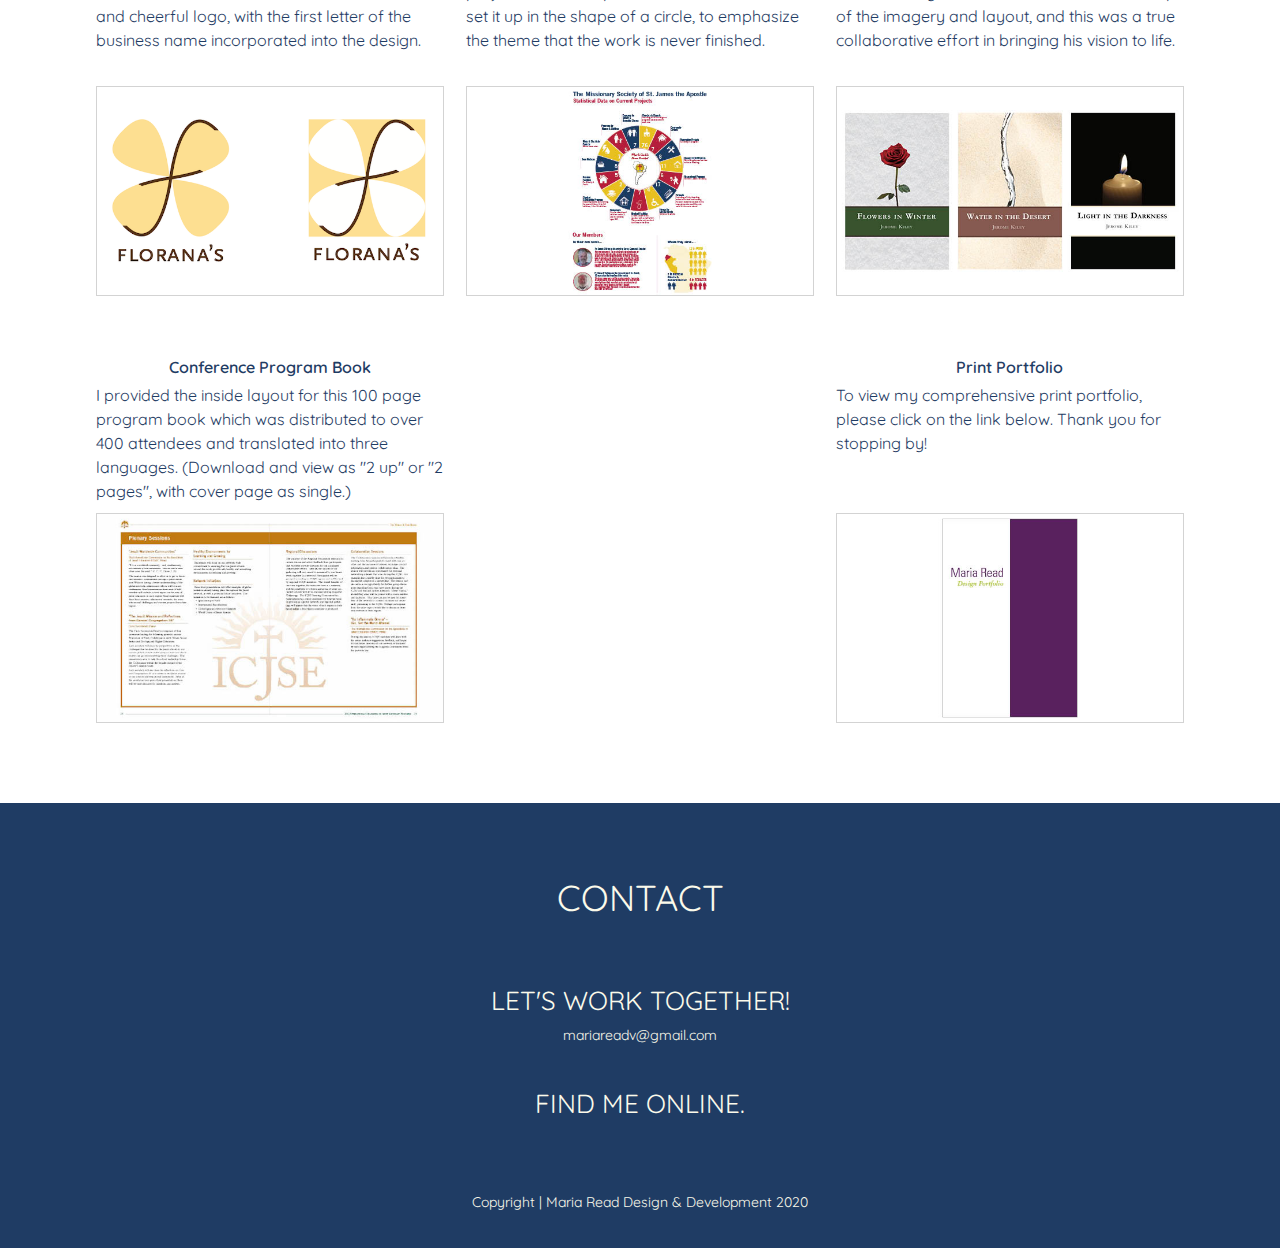
==== commit 3cb87ca3: "Added meraki device mockup to portfolio" ====
--- a/portfolio/index.html
+++ b/portfolio/index.html
@@ -129,6 +129,27 @@
 
 
 
+
+        <div class="thumbnail-wrapper-container">
+          <a href="https://mreadv.github.io/florana/index.html" target="_blank" rel="noopener noreferrer">
+
+
+            <div class="portfolio-description">
+              <h4>Florana Flower Shop</h4>
+              <p>Website designed and coded in HTML & CSS for a flower shop. The call to action on the main page will change with each season.
+              </p>
+            </div>
+
+            <div class="thumbnail-wrapper photo-container full-width-item"> 
+              
+                <img src="../img/meraki-devices.png" alt="dorothy photo desktop thumbnail">
+              
+            </div> <!-- thumbnail-wrapper div ends -->
+          </a>
+        </div><!-- thumbnail-wrapper-container div ends -->
+
+
+
         
 
         <div class="thumbnail-wrapper-container">
@@ -216,7 +237,7 @@
 
 
       <div class="thumbnail-wrapper-container">
-        <a href="../img/infographic-2.pdf" target="_blank" rel="noopener noreferrer">
+        
 
         <div class="portfolio-description">
          <h4>Infographic on Social Projects</h4>
@@ -228,7 +249,7 @@
 
    
        <div class="thumbnail-wrapper"> 
-
+        <a href="../img/infographic-2.pdf" target="_blank" rel="noopener noreferrer">
         <div class="photo-container full-width-item hover design">
           <figure>
          
@@ -249,7 +270,7 @@
 
 
   <div class="thumbnail-wrapper-container">
-    <a href="../img/books-3up.pdf" target="_blank" rel="noopener noreferrer">
+    
 
     <div class="portfolio-description">
      <h4>Series of Book Covers</h4>
@@ -261,11 +282,11 @@
 
 
    <div class="thumbnail-wrapper"> 
-
+    <a href="../img/books-3up.pdf" target="_blank" rel="noopener noreferrer">
     <div class="photo-container full-width-item hover design">
       <figure>
      
-      <img src="../img/books-tn.jpg" alt="thumbnail of an infographic in blue, yellow, and red, with icons in white">
+      <img src="../img/books-tn.jpg" alt="thumbnail of three books, one with a rose and snow in the background, one with water and sand in the background, one with a candle flame and black background">
  
     </figure>
 
@@ -282,7 +303,7 @@
 
 
 <div class="thumbnail-wrapper-container">
-  <a href="../img/program-complete.pdf" target="_blank" rel="noopener noreferrer">
+  
 
   <div class="portfolio-description">
    <h4>Conference Program Book</h4>
@@ -294,11 +315,11 @@
 
 
  <div class="thumbnail-wrapper"> 
-
+  <a href="../img/program-complete.pdf" target="_blank" rel="noopener noreferrer">
   <div class="photo-container full-width-item hover design">
     <figure>
    
-    <img src="../img/program.jpg" alt="thumbnail of an infographic in blue, yellow, and red, with icons in white">
+    <img src="../img/program.jpg" alt="thumbnail of a a book interior with an orange border and blocks of text">
 
   </figure>
 
@@ -333,7 +354,7 @@
   <div class="photo-container full-width-item hover design">
     <figure>
    
-    <img src="../img/portfolio-tn.jpg" alt="thumbnail of an infographic in blue, yellow, and red, with icons in white">
+    <img src="../img/portfolio-tn.jpg" alt="thumbnail of a book cover with purple and green text and white and purple background">
 
   </figure>
 
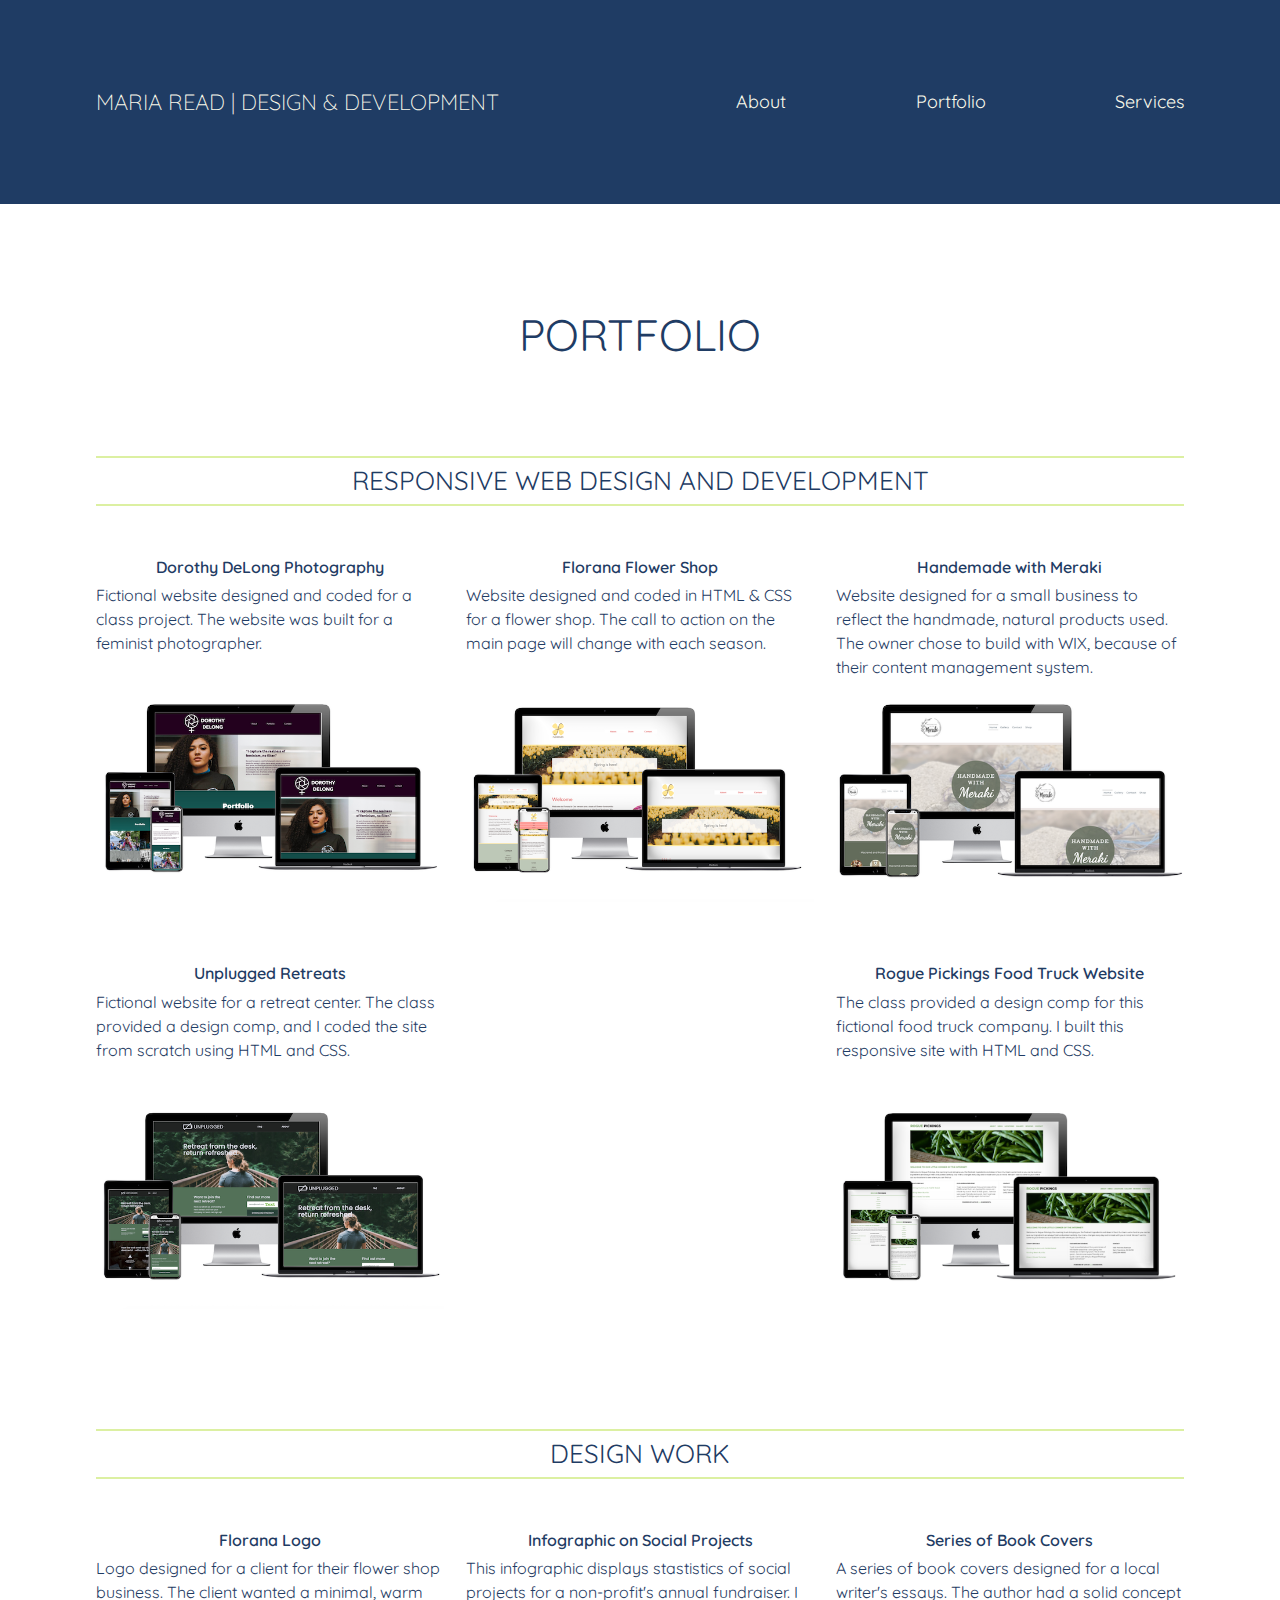
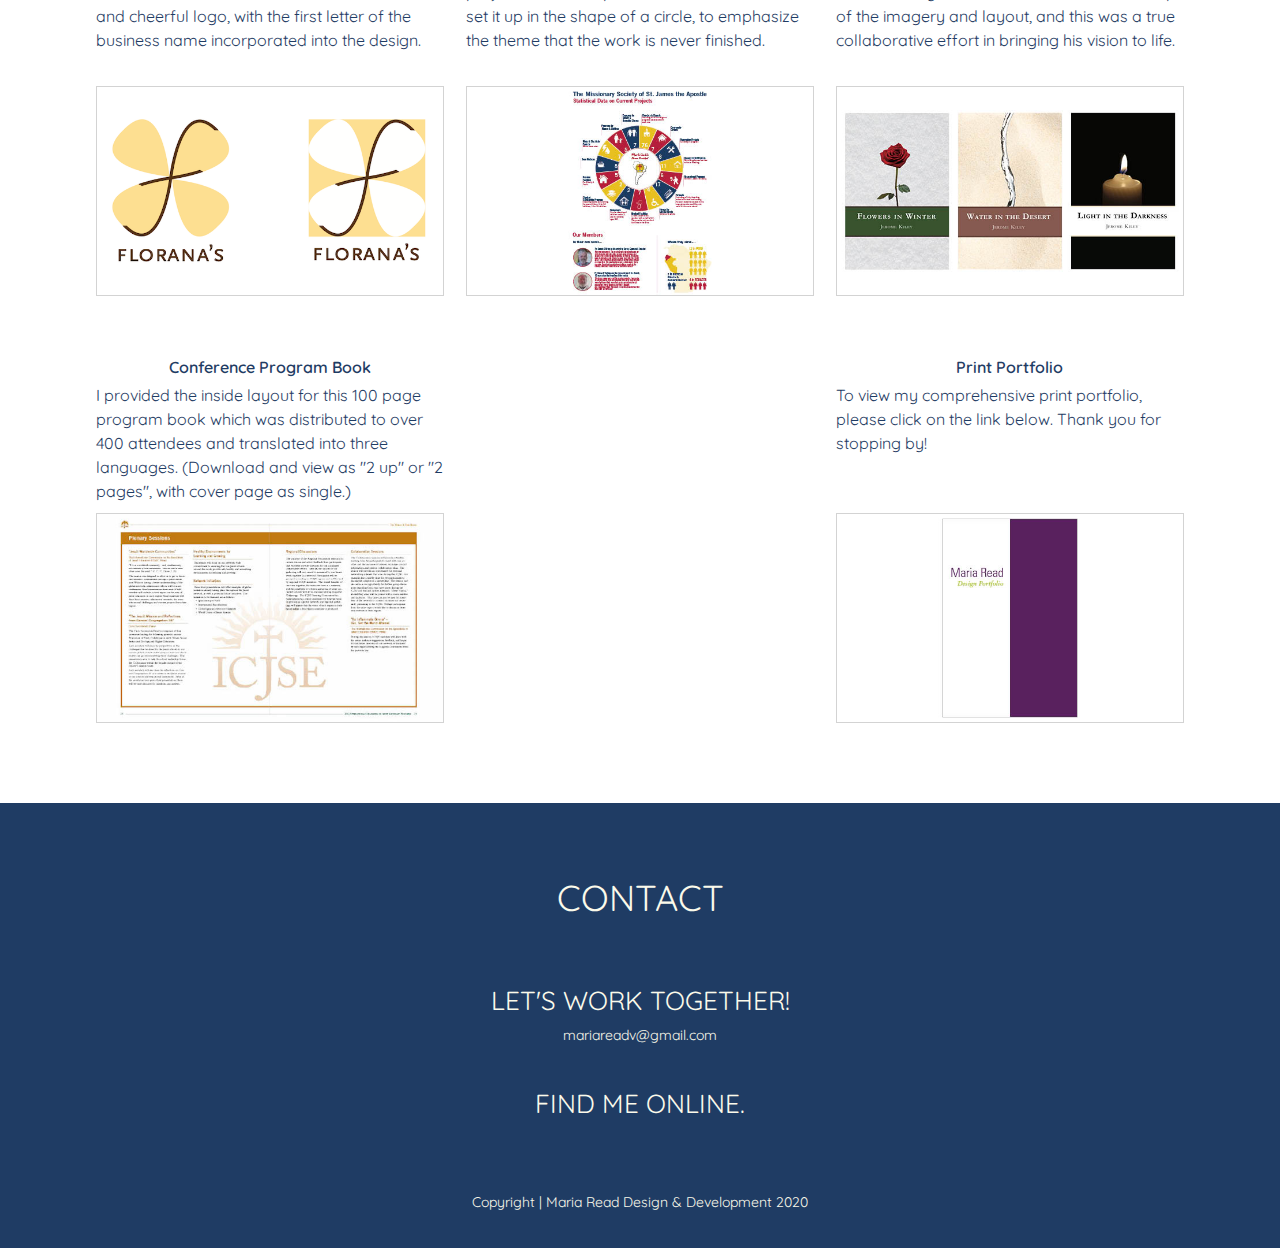
==== commit 8e64e31c: "Updated meraki description and alt" ====
--- a/portfolio/index.html
+++ b/portfolio/index.html
@@ -121,7 +121,7 @@
 
             <div class="thumbnail-wrapper photo-container full-width-item"> 
               
-                <img src="../img/florana-devices.png" alt="dorothy photo desktop thumbnail">
+                <img src="../img/florana-devices.png" alt="florana device mockup thumbnail">
               
             </div> <!-- thumbnail-wrapper div ends -->
           </a>
@@ -135,14 +135,14 @@
 
 
             <div class="portfolio-description">
-              <h4>Florana Flower Shop</h4>
-              <p>Website designed and coded in HTML & CSS for a flower shop. The call to action on the main page will change with each season.
+              <h4>Handemade with Meraki</h4>
+              <p>Website designed for a small business to reflect the handmade, natural products used. The owner chose to build with WIX, because of their content management system.
               </p>
             </div>
 
             <div class="thumbnail-wrapper photo-container full-width-item"> 
               
-                <img src="../img/meraki-devices.png" alt="dorothy photo desktop thumbnail">
+                <img src="../img/meraki-devices.png" alt="meraki website device mockup thumbnail">
               
             </div> <!-- thumbnail-wrapper div ends -->
           </a>
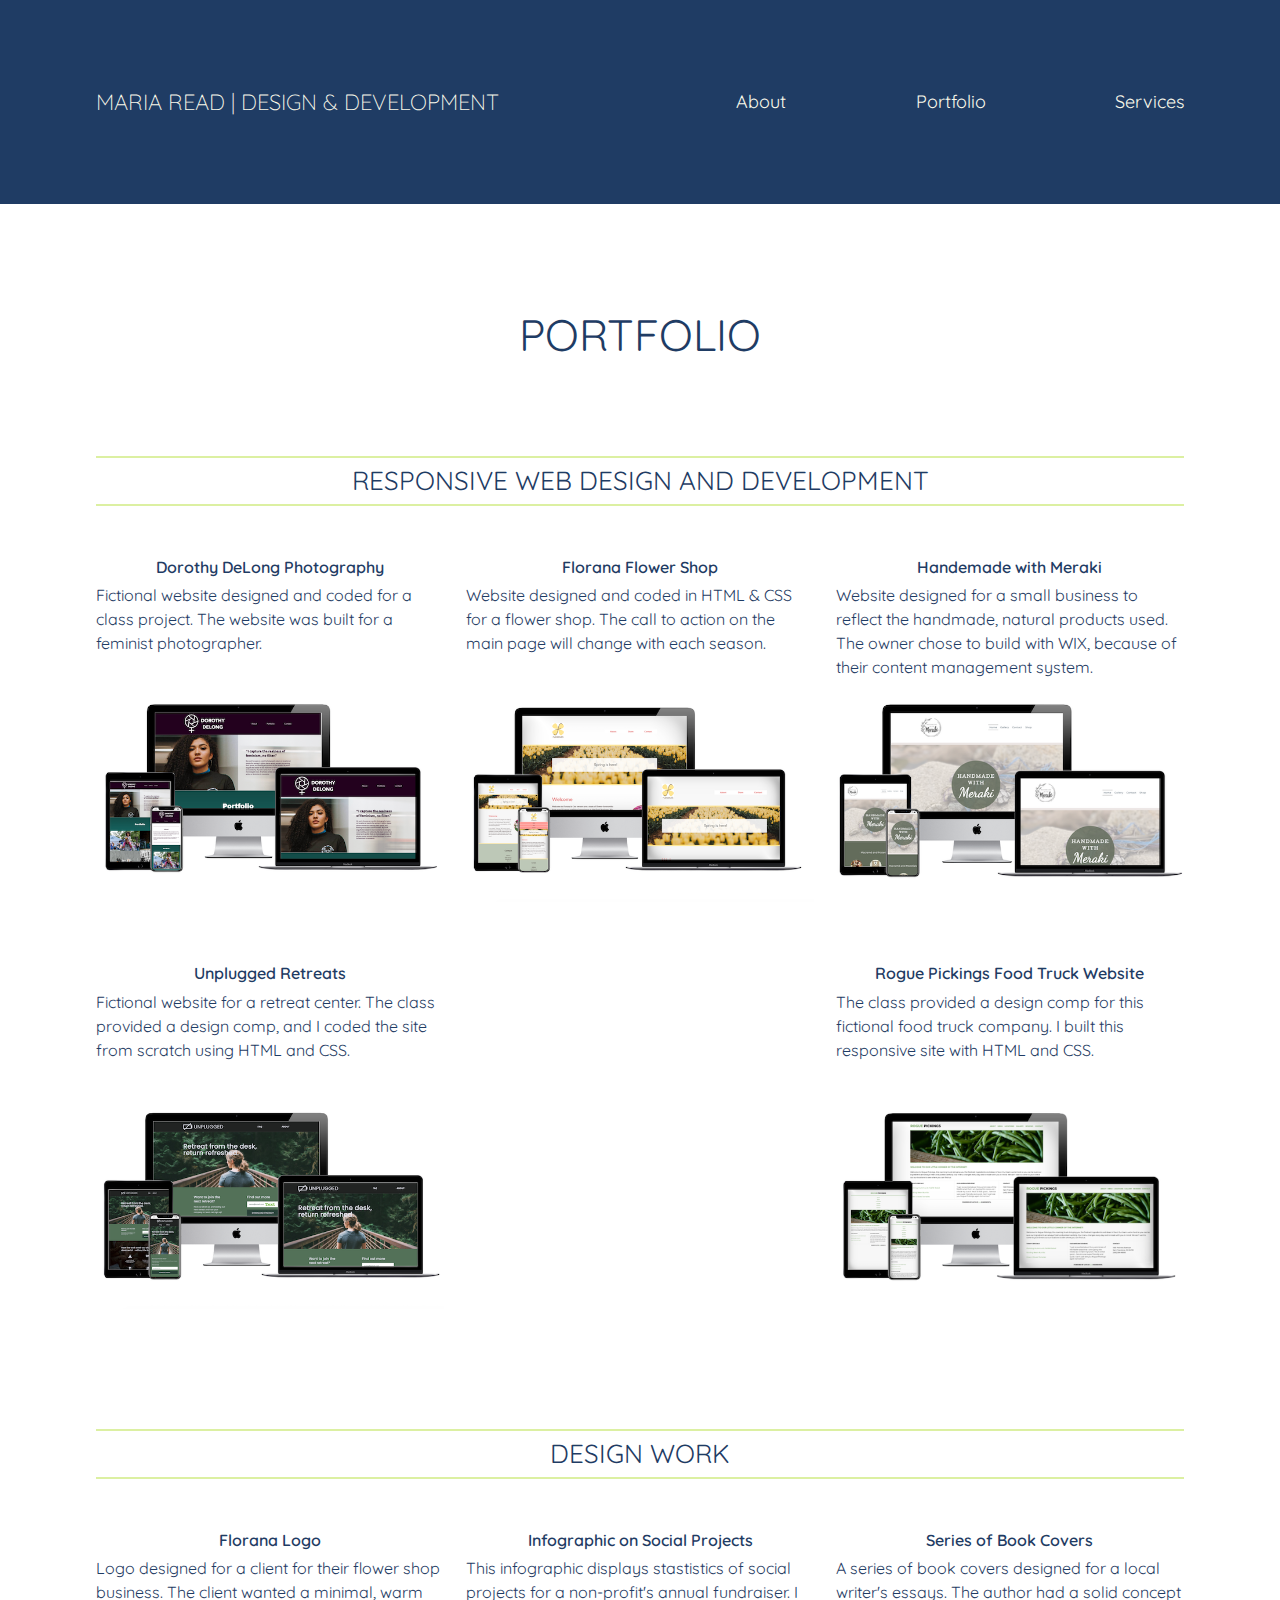
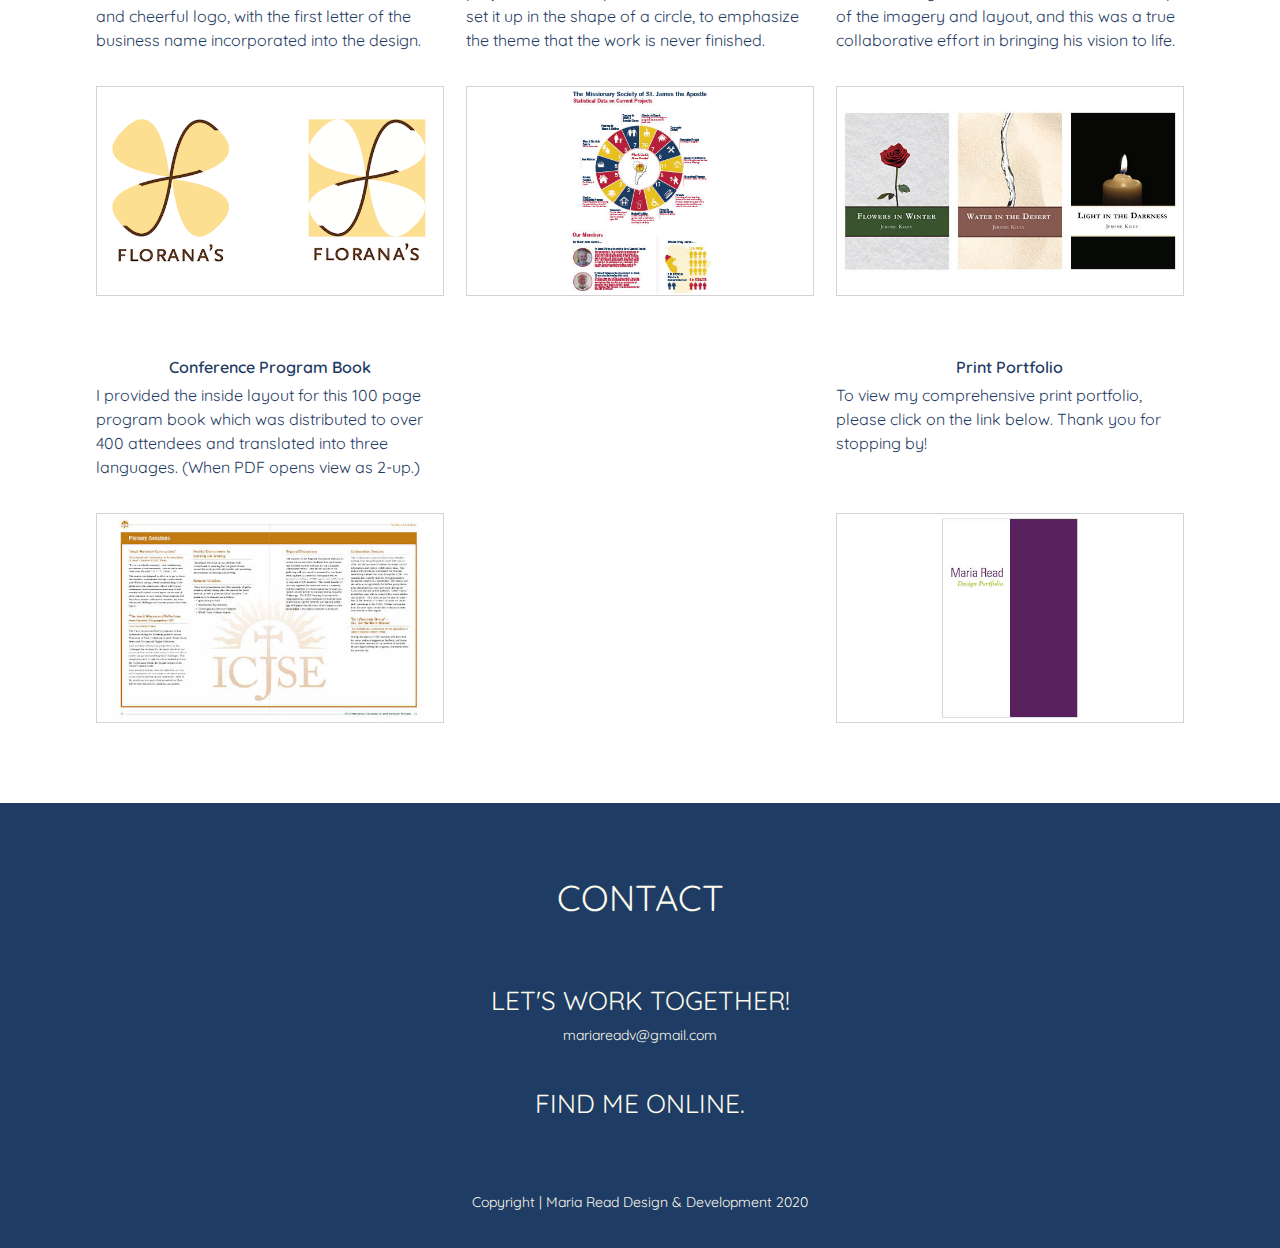
==== commit ce531490: "Fixed instructions for viewining conference pdf as 2-up" ====
--- a/portfolio/index.html
+++ b/portfolio/index.html
@@ -131,7 +131,7 @@
 
 
         <div class="thumbnail-wrapper-container">
-          <a href="https://mreadv.github.io/florana/index.html" target="_blank" rel="noopener noreferrer">
+          <a href="https://www.madewithmeraki.art/" target="_blank" rel="noopener noreferrer">
 
 
             <div class="portfolio-description">
@@ -307,7 +307,7 @@
 
   <div class="portfolio-description">
    <h4>Conference Program Book</h4>
-   <p>I provided the inside layout for this 100 page program book which was distributed to over 400 attendees and translated into three languages. (Download and view as "2 up" or "2 pages", with cover page as single.)
+   <p>I provided the inside layout for this 100 page program book which was distributed to over 400 attendees and translated into three languages. (When PDF opens view as 2-up.)
    </p>
    
    
